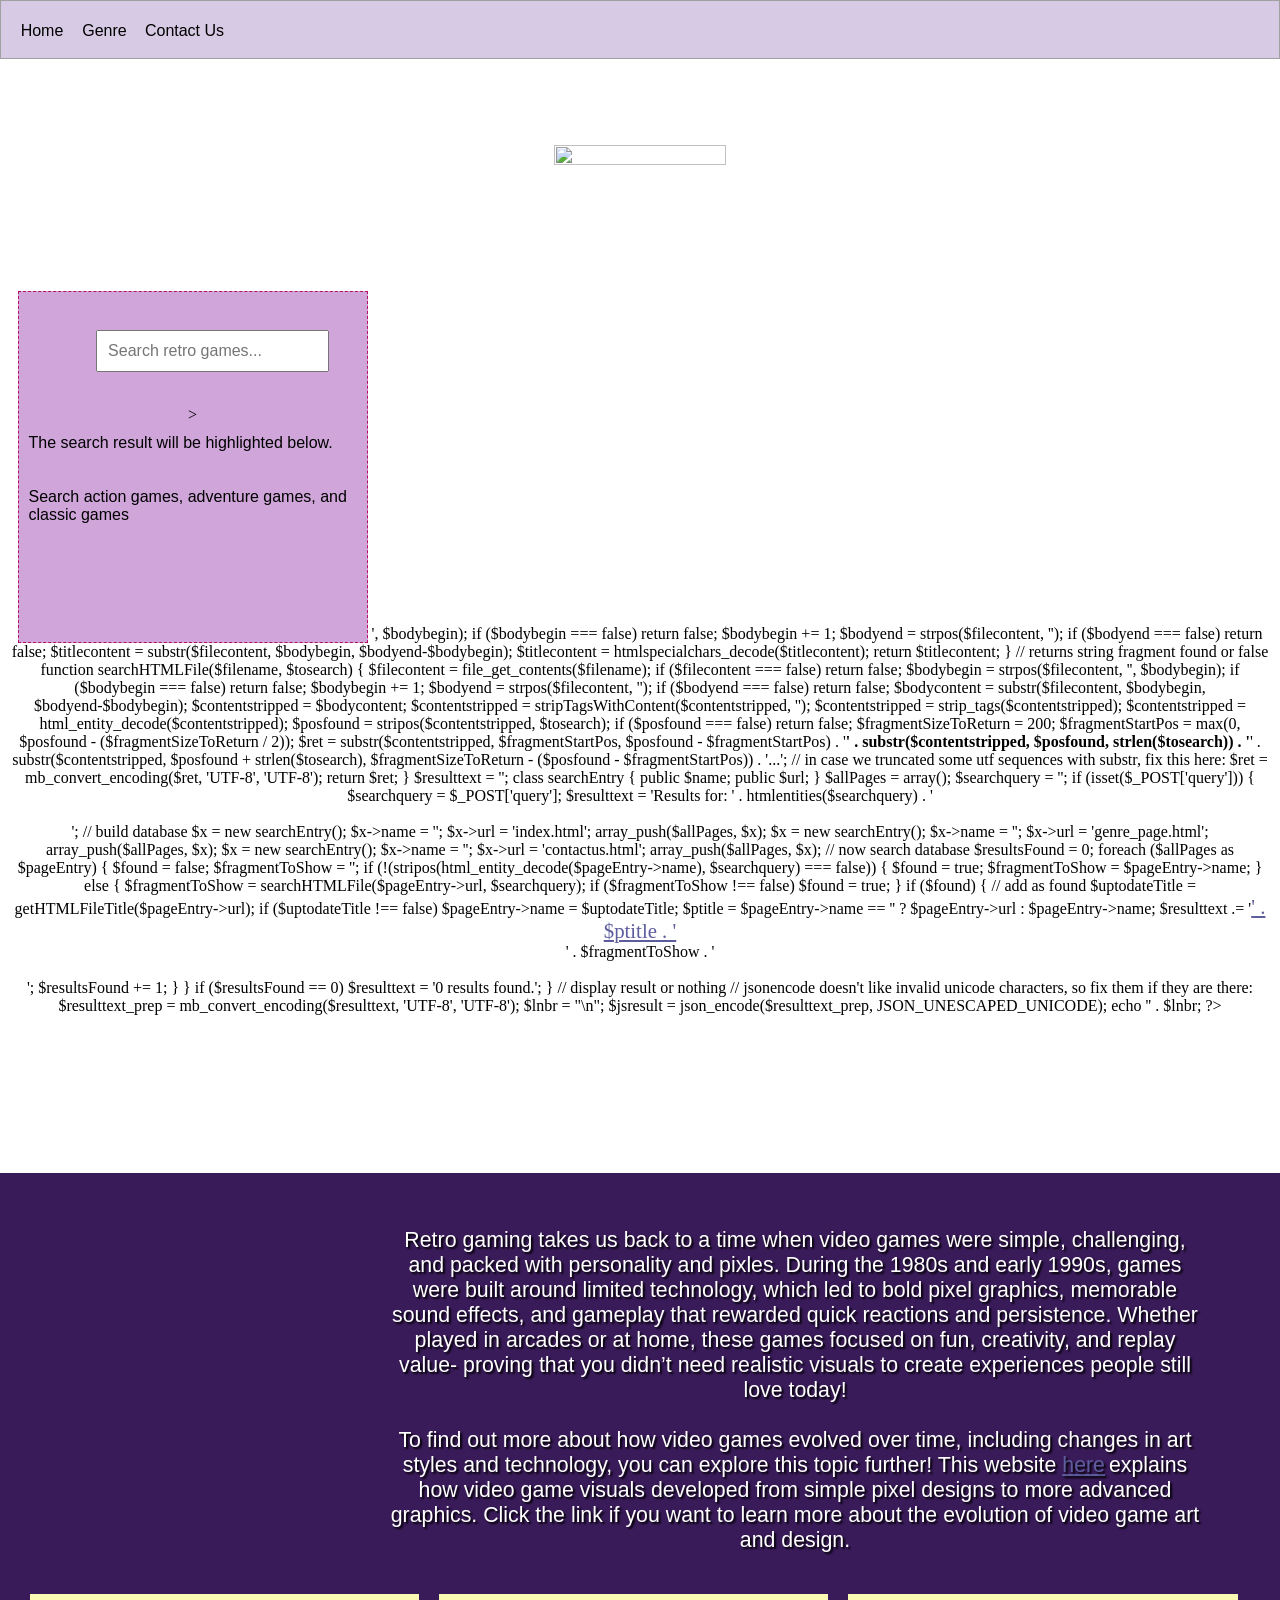
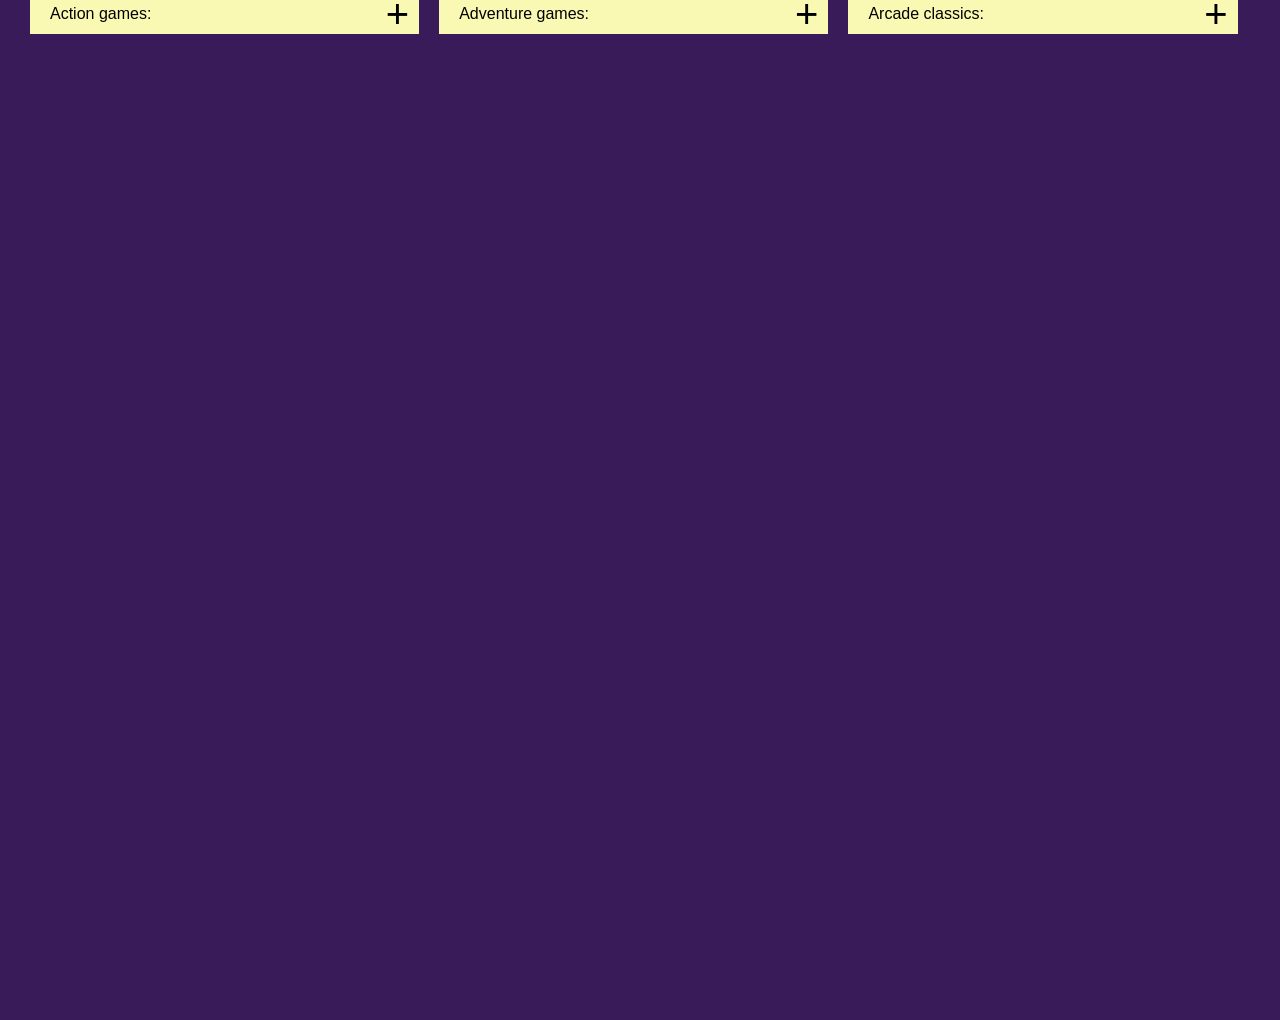
==== genre_page.html @ 835f7e24 "Add files via upload" ====
<!DOCTYPE html>
<html> 
<head>
	<meta charset="utf-8">
	<meta name="viewport" content="width=device-width, initial-scale=1">
	<meta name="generator" content="RocketCake">
	<title></title>
	<link rel="stylesheet" type="text/css" href="genre_page_html.css?h=13bfc9e7">
</head>
<body>
<div class="textstyle1">
<div id="menu_b749fb5"><div  class="menuholder1"><a href="javascript:void(0);" tabindex="-1" aria-label="&#8801;" >
	<div id="menuentry_65c7c3f5"  class="menustyle1 menu_b749fb5_mainMenuEntry mobileEntry">
		<div class="menuentry_text1">
  <span class="textstyle2">&#8801;</span>
		</div>
	</div>
</a>
<a href="index.html" style="text-decoration:none" tabindex="-1">
	<div id="menuentry_1fce3f8f"  class="menustyle2 menu_b749fb5_mainMenuEntry normalEntry">
		<div class="menuentry_text2">
  <span class="textstyle3">Home</span>
		</div>
	</div>
</a>
<a href="javascript:void(0);" tabindex="-1" aria-label="Genre" >
	<div id="menuentry_883c02f"  class="menustyle3 menu_b749fb5_mainMenuEntry normalEntry">
		<div class="menuentry_text2">
  <span class="textstyle3">Genre</span>
		</div>
	</div>
</a>
<a href="contactus.html" style="text-decoration:none" tabindex="-1">
	<div id="menuentry_24f5362d"  class="menustyle4 menu_b749fb5_mainMenuEntry normalEntry">
		<div class="menuentry_text2">
  <span class="textstyle3">Contact Us</span>
		</div>
	</div>
</a>

	<script type="text/javascript" src="images/wsp_menu.js"></script>
	<script type="text/javascript">
		var js_menu_b749fb5= new wsp_menu('menu_b749fb5', 'menu_b749fb5', 10, null, true, {generateAriaLabels: true, setUsefulTabIndices: true, mobileMenuIsFullscreen: true, mobileMenuCloseButtonColor: '#0A0A0A', menuPaddingUsed: 10, mobileMenuAnimations: ['fadeMenus'], closeWhenMouseOut: false} );

		js_menu_b749fb5.createMenuForItem('menuentry_65c7c3f5', ["  <span class=\"textstyle3\">Home</span> ", 'index.html', '',
		                                   "  <span class=\"textstyle3\">Genre</span> ", 'javascript:void(0);', '',
		                                   "  <span class=\"textstyle3\">Contact Us</span> ", 'contactus.html', '']
		                                   , true);
		js_menu_b749fb5.createMenuForItem('menuentry_1fce3f8f', []);
		js_menu_b749fb5.createMenuForItem('menuentry_883c02f', []);
		js_menu_b749fb5.createMenuForItem('menuentry_24f5362d', []);

	</script>
</div></div>  </div>
<div class="textstyle4">
<div id="container_10b96d19"><div id="container_10b96d19_padding" ><div class="textstyle5"><span class="textstyle6"> <br/></span><img src="images/4ba44b365b1274cc4e781f37f3ea349a.png" width="518" height="80" id="img_7330b34f" alt="" title="" /><span class="textstyle7"><br/></span><span class="textstyle7"><br/></span><div id="elem_1fd37729"  style="box-sizing: border-box; vertical-align: bottom; position:relative; display: inline-block; width:24%; height:10px; min-width:350px; background-color:#D0A6DA; border: 1px dashed #B60E63; " ><form action="Genre_page.html" enctype="application/x-www-form-urlencoded" method="POST">  <div id="text_250929e8">
    <div class="textstyle5">
<span class="textstyle8"><br/></span><div id="searchResults"<div style="text-align:center; margin:20px;">

<input 
type="text"
id="searchInput"
placeholder="Search retro games..."
style="width:60%; padding:10px; font-size:16px;"
onkeyup="highlightSearch()">

</div>

<style>

.highlight{
background:#fff3a6;
color:black;
padding:2px;
border-radius:3px;
}

</style>

<script>

function removeHighlights(){
document.querySelectorAll(".highlight").forEach(function(el){
el.outerHTML = el.innerText;
});
}

function highlightSearch(){

let search = document.getElementById("searchInput").value.toLowerCase();

removeHighlights();

if(search.length < 2) return;

/* keyword groups */
let keywords = {

action:[
"action","combat","fight","fighting","platform","platformer",
"mario","mega man","contra","castlevania","ninja","run and gun"
],

adventure:[
"adventure","exploration","story","puzzle","quest",
"zelda","monkey island","myst","maniac mansion","kings quest"
],

arcade:[
"arcade","coin op","high score","arcade cabinet",
"pacman","space invaders","donkey kong","galaga","asteroids"
],

retro:[
"retro","classic","old school","8bit","16bit",
"pixel","pixel graphics","1980s","1990s","vintage"
]

};

/* collect words to highlight */
let words = [search];

Object.values(keywords).forEach(group=>{
if(group.includes(search)){
words = group;
}
});

let elements = document.querySelectorAll("p, h1, h2, h3, h4, li, span");

elements.forEach(function(el){

words.forEach(function(word){

let regex = new RegExp("\\b("+word+")\\b","gi");

el.innerHTML = el.innerHTML.replace(regex,
'<span class="highlight">$1</span>');

});

});

/* scroll to first highlight */
let firstResult = document.querySelector(".highlight");

if(firstResult){
firstResult.scrollIntoView({
behavior:"smooth",
block:"center"
});
}

}

</script>><div id="searchResults_padding" ><div class="textstyle4">      <span class="textstyle8">The search result will be highlighted below.<br/><br/><br/>Search action games, adventure games, and classic games</span>
</div>
</div></div><span class="textstyle8"><br/><br/><br/><br/><br/><br/></span>      </div>
    </div>
</form>
<?PHP
error_reporting(E_ALL ^ E_WARNING ^ E_ERROR); // hide errors and warnings
function stripTagsWithContent($str, $tagbegin, $tagend)
{    while (($pos = stripos ($str, $tagbegin)) !== false) 
	{
            $part = substr ($str, $pos + strlen($tagbegin));
            $str = substr ($str, 0, $pos);
            if (($pos2 = stripos ($part, $tagend)) !== false) 
                $str .= substr ($part, $pos2 + strlen($tagend));
        }

        return $str;
}
// returns string found or false					
function getHTMLFileTitle($filename)				
{													
	$filecontent = file_get_contents($filename);	
    if ($filecontent === false)					
        return false;								
    												
    $bodybegin = strpos($filecontent, '<title');	
    if ($bodybegin === false)						
        return false;								
    												
    $bodybegin = strpos($filecontent, '>', $bodybegin);
    if ($bodybegin === false)						
        return false;								
    $bodybegin += 1;    							
    $bodyend = strpos($filecontent, '</title>');	
    if ($bodyend === false)						
        return false;								
													
	$titlecontent = substr($filecontent, $bodybegin, $bodyend-$bodybegin); 
	$titlecontent = htmlspecialchars_decode($titlecontent);			
	return $titlecontent;		
}			
// returns string fragment found or false
function searchHTMLFile($filename, $tosearch)
{
    $filecontent = file_get_contents($filename);
    if ($filecontent === false)
        return false;
    
    $bodybegin = strpos($filecontent, '<body');
    if ($bodybegin === false)
        return false;
    
    $bodybegin = strpos($filecontent, '>', $bodybegin);
    if ($bodybegin === false)
        return false;
    $bodybegin += 1;    
    $bodyend = strpos($filecontent, '</body>');
    if ($bodyend === false)
        return false;
    
    $bodycontent = substr($filecontent, $bodybegin, $bodyend-$bodybegin);
        
    $contentstripped = $bodycontent;
    $contentstripped = stripTagsWithContent($contentstripped, '<script', '</script>');
    $contentstripped = strip_tags($contentstripped);
    $contentstripped = html_entity_decode($contentstripped);
                
    $posfound = stripos($contentstripped, $tosearch);
    if ($posfound === false)
        return false;
    
    $fragmentSizeToReturn = 200;
    $fragmentStartPos = max(0, $posfound - ($fragmentSizeToReturn / 2));
        
    $ret = substr($contentstripped, $fragmentStartPos, $posfound - $fragmentStartPos) .
            '<b>' 
            . substr($contentstripped, $posfound, strlen($tosearch)) 
            . '</b>' 
            . substr($contentstripped, $posfound + strlen($tosearch), $fragmentSizeToReturn - ($posfound - $fragmentStartPos))
            . '...';
        
    // in case we truncated some utf sequences with substr, fix this here:		 
    $ret = mb_convert_encoding($ret, 'UTF-8', 'UTF-8');						 
        
    return $ret;															 
}

$resulttext = '';

class searchEntry
{
    public $name;
    public $url;
}

$allPages = array();
$searchquery = '';

if (isset($_POST['query']))
{
    $searchquery = $_POST['query'];
    $resulttext = 'Results for:  ' . htmlentities($searchquery) . '<br/><br/>';
    
    // build database

   $x = new searchEntry();
   $x->name = '';
   $x->url = 'index.html';
   array_push($allPages, $x);

   $x = new searchEntry();
   $x->name = '';
   $x->url = 'genre_page.html';
   array_push($allPages, $x);

   $x = new searchEntry();
   $x->name = '';
   $x->url = 'contactus.html';
   array_push($allPages, $x);

// now search database
   
   $resultsFound = 0;
   
   foreach ($allPages as $pageEntry) 
   {      
      $found = false;
      $fragmentToShow = '';
      
      if (!(stripos(html_entity_decode($pageEntry->name), $searchquery) === false))
      {
         $found = true;
         $fragmentToShow = $pageEntry->name;
      }
      else            
      {
         $fragmentToShow = searchHTMLFile($pageEntry->url, $searchquery);
         if ($fragmentToShow !== false)
            $found = true;         
      }
      
      if ($found)
      {
         // add as found
         $uptodateTitle = getHTMLFileTitle($pageEntry->url);
         if ($uptodateTitle !== false)
             $pageEntry->name = $uptodateTitle;
             
         $ptitle = $pageEntry->name == '' ? $pageEntry->url : $pageEntry->name;
         $resulttext .= '<a style="font-size: 130%;" href="' . $pageEntry->url . '">' . $ptitle . '</a><br/>' . $fragmentToShow . '<br/><br/>';
         $resultsFound += 1;
      }
   }
   
   if ($resultsFound == 0)
      $resulttext = '0 results found.';
}

// display result or nothing

// jsonencode doesn't like invalid unicode characters, so fix them if they are there:	
$resulttext_prep = mb_convert_encoding($resulttext, 'UTF-8', 'UTF-8');	

$lnbr = "\n";
$jsresult = json_encode($resulttext_prep, JSON_UNESCAPED_UNICODE);

echo '<script type="text/javascript">' . $lnbr;
echo 'var rootform = document.getElementById("elem_1fd37729");' .$lnbr;
echo 'var resultelem = rootform.querySelectorAll(\'[id^="container_"]\');';
echo ' ' . $lnbr;
echo 'var textelem = resultelem[1];' . $lnbr;
echo '// search inner element to replace to keep font as specified by user' . $lnbr;
echo 'var testelem = textelem;' . $lnbr;
echo 'while(testelem)' . $lnbr;
echo '{' . $lnbr;
echo '	if (testelem && testelem.nodeType == 1) ' . $lnbr;
echo '	{' . $lnbr;
echo '		textelem = testelem;' . $lnbr;
echo '		testelem = testelem.firstChild;' . $lnbr;
echo '	}' . $lnbr;
echo '	else		' . $lnbr;
echo '		testelem = testelem.nextSibling;' . $lnbr;
echo '}' . $lnbr;
echo 'if (!(\'innerHTML\' in textelem)) textelem = resultelem[1]; // in case found something invalid' . $lnbr;
echo 'textelem.innerHTML = ' . $jsresult . ';' . $lnbr;
echo 'var queryform = document.getElementsByName(\'query\');' . $lnbr;
echo 'queryform[0].value = ' . json_encode($searchquery) . ';' . $lnbr;
echo '</script>' . $lnbr;   
    ?>
</div><span class="textstyle7"><br/><br/></span></div>
<div style="clear:both"></div></div></div><div id="container_42e1be39"><div id="container_42e1be39_padding" ><div class="textstyle4"><div id="container_8b63d45"><div id="container_8b63d45_padding" ><div class="textstyle4"><div id="container_478d810d"><div id="container_478d810d_padding" ><div class="textstyle4"><span class="textstyle8"><br/></span><div id="slide_73cb5bf">
	<script type="text/javascript" src="images/wsp_slideshow.js"></script>
	<script type="text/javascript">
		var js_slide_73cb5bf= new wsp_slideshow('slide_73cb5bf',['images/doom_image.jpg', 'images/pac_man_image.jpg', 'images/super_mario_2.jpg', 'images/legend_of_zelda.jpg', 'images/donkey_kong.jpg', 'images/street_fighter_image.jpg', 'images/sonic_game_image.jpg', 'images/prince_of_persia.jpg'], 'fade', 2500, 250, 'width',
				['', '', '', '', '', '', '', ''], 'center',
		{buttonSize: 35, buttonFontSize: 14, buttonBackgroundColor: "rgba(58, 58, 58, 0.509804)" , buttonHoverBackgroundColor: "rgba(0, 0, 0, 0.627451)" , buttonColor: "#FFFFFF" , buttonHoverColor: "#FFFFFF" , buttonMargin: 10, buttonBorderRadius: 50, buttonCharacterLeft: "&#8592;" , buttonCharacterRight: "&#8594;" , buttonFontFamily: "Arial, Helvetica, sans-serif" } ,
		{enablePageIndicator: true, pageIndicatorPadding: 10, pageIndicatorButtonWidth: 10, pageIndicatorButtonHeight: 10, pageIndicatorButtonPadding: 5, pageIndicatorButtonColor: "#4D4D4D" , pageIndicatorButtonActiveColor: "#FFFFFF" , pageIndicatorButtonBorderRadius: 5, pageIndicatorButtonBorderWidth: 0, pageIndicatorButtonBorderColor: "#2F2F2F" , pageIndicatorBackColor: "rgba(58, 58, 58, 0.392157)" , pageIndicatorBackBorderRadius: 30, pageIndicatorBackMargin: 7, altTexts: 
				['Doom', 'Pac-Man', 'Super Mario', 'The Legend of Zelda', 'Donkey Kong', 'Street Fighter', 'Sonic the Hedgehog', '']} );
	</script>
</div></div>
<div style="clear:both"></div></div></div><div id="container_13c9e25a"><div id="container_13c9e25a_padding" ><div class="textstyle4"></div>
<div class="textstyle5">  <span class="textstyle9"><br/>Retro gaming takes us back to a time when video games were simple, challenging, and packed with personality and pixles. During the 1980s and early 1990s, games were built around limited technology, which led to bold pixel graphics, memorable sound effects, and gameplay that rewarded quick reactions and persistence. Whether played in arcades or at home, these games focused on fun, creativity, and replay value- proving that you didn&#8217;t need realistic visuals to create experiences people still love today!<br/><br/>To find out more about how video games evolved over time, including changes in art styles and technology, you can explore this topic further! This website </span>
  <span class="textstyle10"><a href="https://www.rmcad.edu/blog/the-evolution-of-video-game-art/#" target="_blank">here</a></span>
  <span class="textstyle9"> explains how video game visuals developed from simple pixel designs to more advanced graphics. Click the link if you want to learn more about the evolution of video game art and design.</span>
</div>
</div></div></div>
<div style="clear:both"></div></div></div><div id="container_367bebf6"><div id="container_367bebf6_padding" ><div class="textstyle4"><div id="container_6a0088e0"><div id="container_6a0088e0_padding" ><div class="textstyle4"><div class="wsp_accordion" id="elem_2a64b3ae"  style="vertical-align: top; position:relative; display: inline-block; margin:1px 0px 1px 0px;width:100%; height:973px; background-color:#D7CAE4; background-color:#D7CAE4;  height: auto;" >
<button class="wsp_accordionButton" id="elem_2a64b3ae_button" >
Action games:
<span class="wsp_accordionButtonIndicator" style="position: absolute; right: 10px; top: 50%; transform: translateY(-50%); font-size:30pt" ></span>
</button><div class="wsp_accordionContent" id="elem_2a64b3ae_content" >
<div class="wsp_accordionContentPadding" id="elem_2a64b3ae_contentPadding" >
<div id="text_f13da55"><div id="text_f13da55_padding" ><div class="textstyle5"><div id="gallery_77910cbb">
	<script type="text/javascript" src="images/wsp_gallery.js"></script>
<div class="galleryimgcontainer" ><a href="javascript:wsp_gallery.openlayer('images/action_game.jpg',413,550,true, 'gallery_77910cbb');"><img src="images/rwb_1.jpg" id="gallery_77910cbb_img1" width="413" height="550" /> </a></div></div><span class="textstyle8"> <br/><br/><br/></span></div>
<div class="textstyle4"><span class="textstyle11">Early action games were defined by simple pixel graphics created within tight technical limits. Characters and environments were designed with clear shapes and bold colours, making fast movement and combat easy to follow. Rather than aiming for realism, the visuals focused on responsiveness and impact, with smooth-feeling animations and small effects that emphasised hits, explosions, and damage. <br/><br/>These straightforward 2D worlds supported quick reactions and intense gameplay, shaping the classic look and feel of early action games.<br/><br/></span><span class="textstyle12">Super Mario Bros</span><span class="textstyle13">.</span><span class="textstyle14"> was known for its bright colours, simple block environments, and clear character design that made fast platforming easy to follow.</span><span class="textstyle11"><br/></span><span class="textstyle12">Contra </span><span class="textstyle11">was known for its detailed sprite animations and large explosion effects that made shooting action feel intense and dramatic.<br/></span><span class="textstyle12">Mega Man 2</span><span class="textstyle11"> </span><span class="textstyle14">was known for its colourful enemy designs and smooth character animations that made weapons and attacks visually clear.</span><span class="textstyle11"><br/></span><span class="textstyle12">Castlevania</span><span class="textstyle14"> was known for its darker colour palette and gothic environments, giving the game a unique atmosphere while keeping gameplay readable.</span><span class="textstyle11"><br/></span><span class="textstyle12">Ninja Gaiden</span><span class="textstyle14"> was known for its fast character movement and fluid animations that made combat feel smooth and responsive</span><span class="textstyle8"><br/></span><span class="textstyle8"><a href="https://retrolorean.com/en/genre/action" target="_blank"><br/>Find out more about Action games!</a></span><span class="textstyle8"><br/><br/><br/><br/><br/></span></div>
<div style="clear:both"></div></div></div></div></div></div><script>
var elem_2a64b3ae_button_open = function()
{
   this.classList.toggle("active");
	
   var contentElm = this.nextElementSibling;
	
  if (contentElm.style.maxHeight) 
  {
      contentElm.style.maxHeight = null;
  }  
  else 
  {
     contentElm.style.maxHeight = contentElm.scrollHeight + "px";
	 	
  }
}
var elm = document.getElementById("elem_2a64b3ae_button");
elm.addEventListener("click", elem_2a64b3ae_button_open);</script>
</div>
<div style="clear:both"></div></div></div><div id="container_e35a6f1"><div id="container_e35a6f1_padding" ><div class="textstyle4"><div class="wsp_accordion" id="elem_2f04d44a"  style="vertical-align: top; position:relative; display: inline-block; margin:1px 0px 1px 0px;width:100%; height:971px; background-color:#D7CAE4; background-color:#D7CAE4;  height: auto;" >
<button class="wsp_accordionButton" id="elem_2f04d44a_button" >
Adventure games:
<span class="wsp_accordionButtonIndicator" style="position: absolute; right: 10px; top: 50%; transform: translateY(-50%); font-size:30pt" ></span>
</button><div class="wsp_accordionContent" id="elem_2f04d44a_content" >
<div class="wsp_accordionContentPadding" id="elem_2f04d44a_contentPadding" >
<div id="text_4bd8ccd3"><div id="text_4bd8ccd3_padding" ><div class="textstyle5"><div id="gallery_76dfdc81">
	<script type="text/javascript" src="images/wsp_gallery.js"></script>
<div class="galleryimgcontainer" ><a href="javascript:wsp_gallery.openlayer('images/action_game_image.jpg',736,736,true, 'gallery_76dfdc81');"><img src="images/rwb_2.jpg" id="gallery_76dfdc81_img1" width="736" height="736" /> </a></div></div></div>
<div class="textstyle4"><span class="textstyle8"><br/><br/></span><span class="textstyle11">Early adventure games focused more on exploration and storytelling than fast action, which shaped how their visuals were designed. Graphics were often simple but expressive, using pixel art to suggest locations, characters, and objects rather than show them in detail. Environments were carefully laid out to encourage discovery, with visual cues guiding players through puzzles and narratives. <br/><br/>The slower pace allowed players to take in the artwork, making atmosphere and world-building more important than movement or effects.<br/></span><span class="textstyle12"><br/>The Legend of Zelda</span><span class="textstyle14"> was known for its large overworld map and distinct environmental landmarks that encouraged exploration and discovery.</span><span class="textstyle11"><br/></span><span class="textstyle12">Maniac Mansion</span><span class="textstyle14"> was known for its detailed rooms and interactive objects that helped players solve puzzles through exploration.</span><span class="textstyle11"><br/></span><span class="textstyle12">King's Quest </span><span class="textstyle14">was known for its colourful environments and early use of animated scenes that made the world feel more alive.</span><span class="textstyle11"><br/></span><span class="textstyle12">Monkey Island 2:</span><span class="textstyle11"> </span><span class="textstyle14">LeChuck's Revenge was known for its expressive pixel art backgrounds and character animations that supported humour and storytelling.</span><span class="textstyle11"><br/></span><span class="textstyle12">Myst</span><span class="textstyle14"> was known for its detailed pre-rendered environments that created a strong sense of atmosphere and mystery.</span><span class="textstyle15"><br/></span><span class="textstyle8"><br/></span><span class="textstyle8"><a href="https://retroquestgames.com/games/&#160;" target="_blank">Find out more about Adventure games!</a></span><span class="textstyle8"><br/><br/></span><span class="textstyle8"><br/><br/></span><span class="textstyle8"><br/></span></div>
<div style="clear:both"></div></div></div></div></div></div><script>
var elem_2f04d44a_button_open = function()
{
   this.classList.toggle("active");
	
   var contentElm = this.nextElementSibling;
	
  if (contentElm.style.maxHeight) 
  {
      contentElm.style.maxHeight = null;
  }  
  else 
  {
     contentElm.style.maxHeight = contentElm.scrollHeight + "px";
	 	
  }
}
var elm = document.getElementById("elem_2f04d44a_button");
elm.addEventListener("click", elem_2f04d44a_button_open);</script>
</div>
<div style="clear:both"></div></div></div><div id="container_6532fa0e"><div id="container_6532fa0e_padding" ><div class="textstyle4"><div class="wsp_accordion" id="elem_4710ac38"  style="vertical-align: top; position:relative; display: inline-block; margin:1px 0px 1px 0px;width:100%; height:970px; background-color:#D7CAE4; background-color:#D7CAE4;  height: auto;" >
<button class="wsp_accordionButton" id="elem_4710ac38_button" >
Arcade classics:
<span class="wsp_accordionButtonIndicator" style="position: absolute; right: 10px; top: 50%; transform: translateY(-50%); font-size:30pt" ></span>
</button><div class="wsp_accordionContent" id="elem_4710ac38_content" >
<div class="wsp_accordionContentPadding" id="elem_4710ac38_contentPadding" >
<div id="text_6848ba0"><div id="text_6848ba0_padding" ><div class="textstyle5"><div id="gallery_28787caa">
	<script type="text/javascript" src="images/wsp_gallery.js"></script>
<div class="galleryimgcontainer" ><a href="javascript:wsp_gallery.openlayer('images/classic_game_image.jpg',736,736,true, 'gallery_28787caa');"><img src="images/rwb_3.jpg" id="gallery_28787caa_img1" width="736" height="736" /> </a></div></div></div>
<div class="textstyle4"><span class="textstyle8"><br/><br/></span><span class="textstyle11">Classic arcade games were built to grab attention instantly, so their visuals were bold, colourful, and easy to read at a glance. Simple pixel graphics, high contrast colours, and repetitive but memorable designs made gameplay clear even during fast, chaotic moments. Characters and enemies were instantly recognisable, while visual effects like flashing sprites and score pop-ups added excitement.<br/><br/> These striking visuals helped arcade games feel intense, addictive, and perfect for short, high-energy play sessions.<br/><br/></span><span class="textstyle12">Pac-Man</span><span class="textstyle11"> </span><span class="textstyle14">was known for its bright maze design and instantly recognisable character shapes, making the gameplay easy to follow.</span><span class="textstyle11"><br/></span><span class="textstyle12">Space Invaders</span><span class="textstyle11"> </span><span class="textstyle14">was known for its simple but iconic alien sprites and repetitive formation patterns that made enemy movement clear and memorable.</span><span class="textstyle11"><br/></span><span class="textstyle12">Donkey Kong</span><span class="textstyle11"> </span><span class="textstyle14">was known for its colourful platform stages and expressive character animations that helped tell a simple story through gameplay.</span><span class="textstyle11"><br/></span><span class="textstyle12">Galaga</span><span class="textstyle11"> </span><span class="textstyle14">was known for its symmetrical enemy formations and bright visual effects that made fast shooting action easy to track.</span><span class="textstyle11"><br/></span><span class="textstyle12">Asteroids</span><span class="textstyle14"> was known for its distinctive vector graphics style, using simple glowing lines instead of pixel sprites to create a unique arcade look.<br/></span><span class="textstyle8"><br/></span><span class="textstyle8"><a href="https://www.retrogames.cz/adventury.php" target="_blank">Find out more about Classic games!</a></span><span class="textstyle8"><br/><br/><br/><br/><br/><br/></span></div>
<div style="clear:both"></div></div></div></div></div></div><script>
var elem_4710ac38_button_open = function()
{
   this.classList.toggle("active");
	
   var contentElm = this.nextElementSibling;
	
  if (contentElm.style.maxHeight) 
  {
      contentElm.style.maxHeight = null;
  }  
  else 
  {
     contentElm.style.maxHeight = contentElm.scrollHeight + "px";
	 	
  }
}
var elm = document.getElementById("elem_4710ac38_button");
elm.addEventListener("click", elem_4710ac38_button_open);</script>
</div>
<div style="clear:both"></div></div></div></div>
<div style="clear:both"></div></div></div></div>
<div style="clear:both"></div></div></div>  </div>
</body>
</html>
---- genre_page_html.css ----
a { color:#5D5D9E; } 
a:visited { color:#5D5D9E; } 
a:active { color:#5C615E; } 
a:hover { color:#B2B3B4; } 
#menu_b749fb5 a { text-decoration: none; }
#menu_b749fb5_pane { background-color: #D0A6DA; border: 1px solid #6B2F7A; padding-top: 10px; padding-bottom: 10px; box-shadow: 2px 2px 6px 0px rgba(8, 8, 8, 0.784314); }
#menu_b749fb5_hr { background-color: #6B2F7A; height: 1px; border: none; }
#menu_b749fb5_entry { padding-left: 10px; padding-right: 10px; padding-top: 3px; padding-bottom: 3px; }
#menu_b749fb5_entry:hover { background-color: #323232; color: #FFFFFF !important; }
#menu_b749fb5_entry:hover span { color:#FFFFFF !important; }
		.menu_b749fb5_mainMenuEntry { text-align: center; }
		.menu_b749fb5_mainMenuEntry:hover {	background-color:#F6E6B4; }
		.menu_b749fb5_mainMenuEntry:hover span {	color:#FFFFFF !important; }
		#menu_b749fb5 .mobileEntry { display: none; } 
		#menu_b749fb5 .normalEntry { display: block; } 
		@media only screen and (max-width:550px) { 
			#menu_b749fb5 .mobileEntry { display: block; } 
			#menu_b749fb5 .normalEntry { display: none; } 
		}
#elem_1fd37729 { height: auto !important; }  
#text_250929e8 { position: relative !important; }  
#elem_2a64b3ae_button {  position: relative;  width:100%;  height:40px; font-size:12pt; font-family:Arial, Helvetica, sans-serif; color:#000000;  cursor: pointer;  background-color: #f9f9b3;  border: none;   padding-left: 20px;  outline: none;  transition: 0.4s;   vertical-align: top;   text-align: left;  } 
#elem_2a64b3ae_button:hover {  background-color: #ededed; } 
#elem_2a64b3ae_button *.wsp_accordionButtonIndicator:after {  content: "+"; } 
#elem_2a64b3ae_button.active *.wsp_accordionButtonIndicator:after {  content: "-"; } 
#elem_2a64b3ae_content {  transition: max-height 0.699999988079071s ease-out;   max-height: 0;   overflow: hidden;   margin: 0;   padding: 0;  } 
#elem_2a64b3ae_contentPadding {  margin: 5px 15px 15px 5px; } 
#gallery_77910cbb div.galleryimgcontainer { box-sizing: border-box; vertical-align: middle; display: inline-block; width: 100%; height: auto; padding: 10px;  } 
#gallery_77910cbb div.galleryimgcontainer img {  width: 100%;  height: auto;  } 
#elem_2f04d44a_button {  position: relative;  width:100%;  height:40px; font-size:12pt; font-family:Arial, Helvetica, sans-serif; color:#000000;  cursor: pointer;  background-color: #f9f9b3;  border: none;   padding-left: 20px;  outline: none;  transition: 0.4s;   vertical-align: top;   text-align: left;  } 
#elem_2f04d44a_button:hover {  background-color: #ededed; } 
#elem_2f04d44a_button *.wsp_accordionButtonIndicator:after {  content: "+"; } 
#elem_2f04d44a_button.active *.wsp_accordionButtonIndicator:after {  content: "-"; } 
#elem_2f04d44a_content {  transition: max-height 0.699999988079071s ease-out;   max-height: 0;   overflow: hidden;   margin: 0;   padding: 0;  } 
#elem_2f04d44a_contentPadding {  margin: 5px 15px 15px 5px; } 
#gallery_76dfdc81 div.galleryimgcontainer { box-sizing: border-box; vertical-align: middle; display: inline-block; width: 100%; height: auto; padding: 10px;  } 
#gallery_76dfdc81 div.galleryimgcontainer img {  width: 100%;  height: auto;  } 
#elem_4710ac38_button {  position: relative;  width:100%;  height:40px; font-size:12pt; font-family:Arial, Helvetica, sans-serif; color:#000000;  cursor: pointer;  background-color: #f9f9b3;  border: none;   padding-left: 20px;  outline: none;  transition: 0.4s;   vertical-align: top;   text-align: left;  } 
#elem_4710ac38_button:hover {  background-color: #ededed; } 
#elem_4710ac38_button *.wsp_accordionButtonIndicator:after {  content: "+"; } 
#elem_4710ac38_button.active *.wsp_accordionButtonIndicator:after {  content: "-"; } 
#elem_4710ac38_content {  transition: max-height 0.699999988079071s ease-out;   max-height: 0;   overflow: hidden;   margin: 0;   padding: 0;  } 
#elem_4710ac38_contentPadding {  margin: 5px 15px 15px 5px; } 
#gallery_28787caa div.galleryimgcontainer { box-sizing: border-box; vertical-align: middle; display: inline-block; width: 100%; height: auto; padding: 10px;  } 
#gallery_28787caa div.galleryimgcontainer img {  width: 100%;  height: auto;  } 
body { background-color:#FFFFFF; padding:0;  margin: 0; }
.textstyle1 { text-align:right; }
#menu_b749fb5 { box-sizing: border-box; vertical-align: bottom; position:relative; display: inline-block; width:100%; height:59px; text-align:left; background-color:#D7CAE4; border: 1px solid #A0A0A0; box-shadow: 5px 5px 4px 0px rgba(0, 0, 0, 0.588235);  }
.menuholder1 { position: relative; overflow: hidden; width: 100%; height: 100%; }
.menustyle1 { position:absolute; width:37px; height:59px; left:10px;  }
.menuentry_text1 { position:absolute; top:0px; bottom:0px; left:0px; right:0px; margin-top:auto; margin-bottom:auto; margin-left:auto; margin-right:auto; height:33px;  }
.textstyle2 { font-size:22pt; font-family:Arial, Helvetica, sans-serif; color:#000000;  white-space: nowrap; }
.menustyle2 { position:absolute; width:62px; height:59px; left:10px;  }
.menuentry_text2 { position:absolute; top:0px; bottom:0px; left:0px; right:0px; margin-top:auto; margin-bottom:auto; margin-left:auto; margin-right:auto; height:18px;  }
.textstyle3 { font-size:12pt; font-family:Arial, Helvetica, sans-serif; color:#000000;  white-space: nowrap; }
.menustyle3 { position:absolute; width:63px; height:59px; left:72px;  }
.menustyle4 { position:absolute; width:97px; height:59px; left:135px;  }
.textstyle4 { text-align:left; }
#container_10b96d19 { vertical-align: top; position:relative; display: inline-block; width:100%; min-height:469px; background-color:#FFFFFF; background-image: url(images/genre_page_banner.png); background-position:top center; background-size:cover;  }
#container_10b96d19_padding { margin: 10px; display: block;  }
.textstyle5 { text-align:center; }
.textstyle6 { font-size:48pt; font-family:Arial, Helvetica, sans-serif; color:#08EAEA;  }
#img_7330b34f { vertical-align: bottom; position:relative; display: inline-block; width:37%; background:none; height:auto;  }
.textstyle7 { font-size:48pt; font-family:Arial, Helvetica, sans-serif; color:#08EAEA; text-shadow: 2px 2px 2px #000000;  }
#text_250929e8 { position:absolute; left:0%; top:0%; width:100%; height:100%; background:none;  }
.textstyle8 { font-size:12pt; font-family:Arial, Helvetica, sans-serif; color:#000000;  }
#searchResults { vertical-align: top; position:relative; display: inline-block; width:100%; min-height:56px; background:none;  }
#searchResults_padding { margin: 10px; display: block;  }
#container_42e1be39 { vertical-align: top; position:relative; display: inline-block; width:100%; min-height:953px; background-color:#3A1B5A;  }
#container_42e1be39_padding { margin: 10px; display: block;  }
#container_8b63d45 { vertical-align: top; position:relative; display: inline-block; width:100%; min-height:192px; background:none;  }
#container_8b63d45_padding { margin: 10px; display: block;  }
#container_478d810d { vertical-align: top; position:relative; display: inline-block; width:29%; min-height:265px; background:none;  }
#container_478d810d_padding { margin: 10px; display: block;  }
#slide_73cb5bf { overflow:hidden; vertical-align: bottom; position:relative; display: inline-block; width:100%; aspect-ratio: 1.536680; background:none; game-img }
#container_13c9e25a { vertical-align: top; position:relative; display: inline-block; width:67%; min-height:265px; background-color:#3A1B5A;  }
#container_13c9e25a_padding { margin: 10px; display: block;  }
.textstyle9 { font-size:16pt; font-family:'Century Gothic', CenturyGothic, AppleGothic, sans-serif; color:#FFFFFF; text-shadow: 2px 2px 2px #000000;  }
.textstyle10 { font-size:16pt; font-family:'Century Gothic', CenturyGothic, AppleGothic, sans-serif; color:#F0D13B; text-shadow: 2px 2px 2px #000000;  }
#container_367bebf6 { vertical-align: top; position:relative; display: inline-block; width:100%; min-height:1037px; background:none;  }
#container_367bebf6_padding { margin: 10px; display: block;  }
#container_6a0088e0 { vertical-align: top; position:relative; display: inline-block; width:33%; min-height:524px; background:none;  }
#container_6a0088e0_padding { margin: 10px; display: block;  }
#text_f13da55 { vertical-align: bottom; position:relative; display: inline-block; width:100%; background:none;  }
#text_f13da55_padding { margin: 15px 5px 5px 15px;display: block;  }
#gallery_77910cbb { overflow:hidden; vertical-align: bottom; position:relative; display: inline-block; width:40%; min-height:247px;  }
.textstyle11 { font-size:12pt; font-family:'Century Gothic', CenturyGothic, AppleGothic, sans-serif; color:#000000;  }
.textstyle12 { font-size:12pt; font-family:'Comic Sans MS', 'Chalkboard SE', 'Comic Neue', sans-serif; color:#000000;  }
.textstyle13 { font-size:11pt; font-family:'Comic Sans MS', 'Chalkboard SE', 'Comic Neue', sans-serif; color:#000000;  }
.textstyle14 { font-size:11pt; font-family:'Century Gothic', CenturyGothic, AppleGothic, sans-serif; color:#000000;  }
#container_e35a6f1 { vertical-align: top; position:relative; display: inline-block; width:33%; min-height:993px; background:none;  }
#container_e35a6f1_padding { margin: 10px; display: block;  }
#text_4bd8ccd3 { vertical-align: bottom; position:relative; display: inline-block; width:100%; background:none;  }
#text_4bd8ccd3_padding { margin: 15px 5px 5px 15px;display: block;  }
#gallery_76dfdc81 { overflow:hidden; vertical-align: bottom; position:relative; display: inline-block; width:48%; min-height:257px;  }
.textstyle15 { font-size:11pt; font-family:Arial, Helvetica, sans-serif; color:#000000;  }
#container_6532fa0e { vertical-align: top; position:relative; display: inline-block; width:33%; min-height:992px; background:none;  }
#container_6532fa0e_padding { margin: 10px; display: block;  }
#text_6848ba0 { vertical-align: bottom; position:relative; display: inline-block; width:100%; background:none;  }
#text_6848ba0_padding { margin: 15px 5px 5px 15px;display: block;  }
#gallery_28787caa { overflow:hidden; vertical-align: bottom; position:relative; display: inline-block; width:49%; min-height:230px;  }
@media only screen and (max-width: 600px)
{
		#container_6a0088e0 { width:100%;  }
		#container_e35a6f1 { width:100%;  }
		#container_6532fa0e { width:100%;  }
}
@media only screen and (max-width: 400px)
{
		#container_478d810d { width:100%;  }
		#container_13c9e25a { width:100%;  }
}
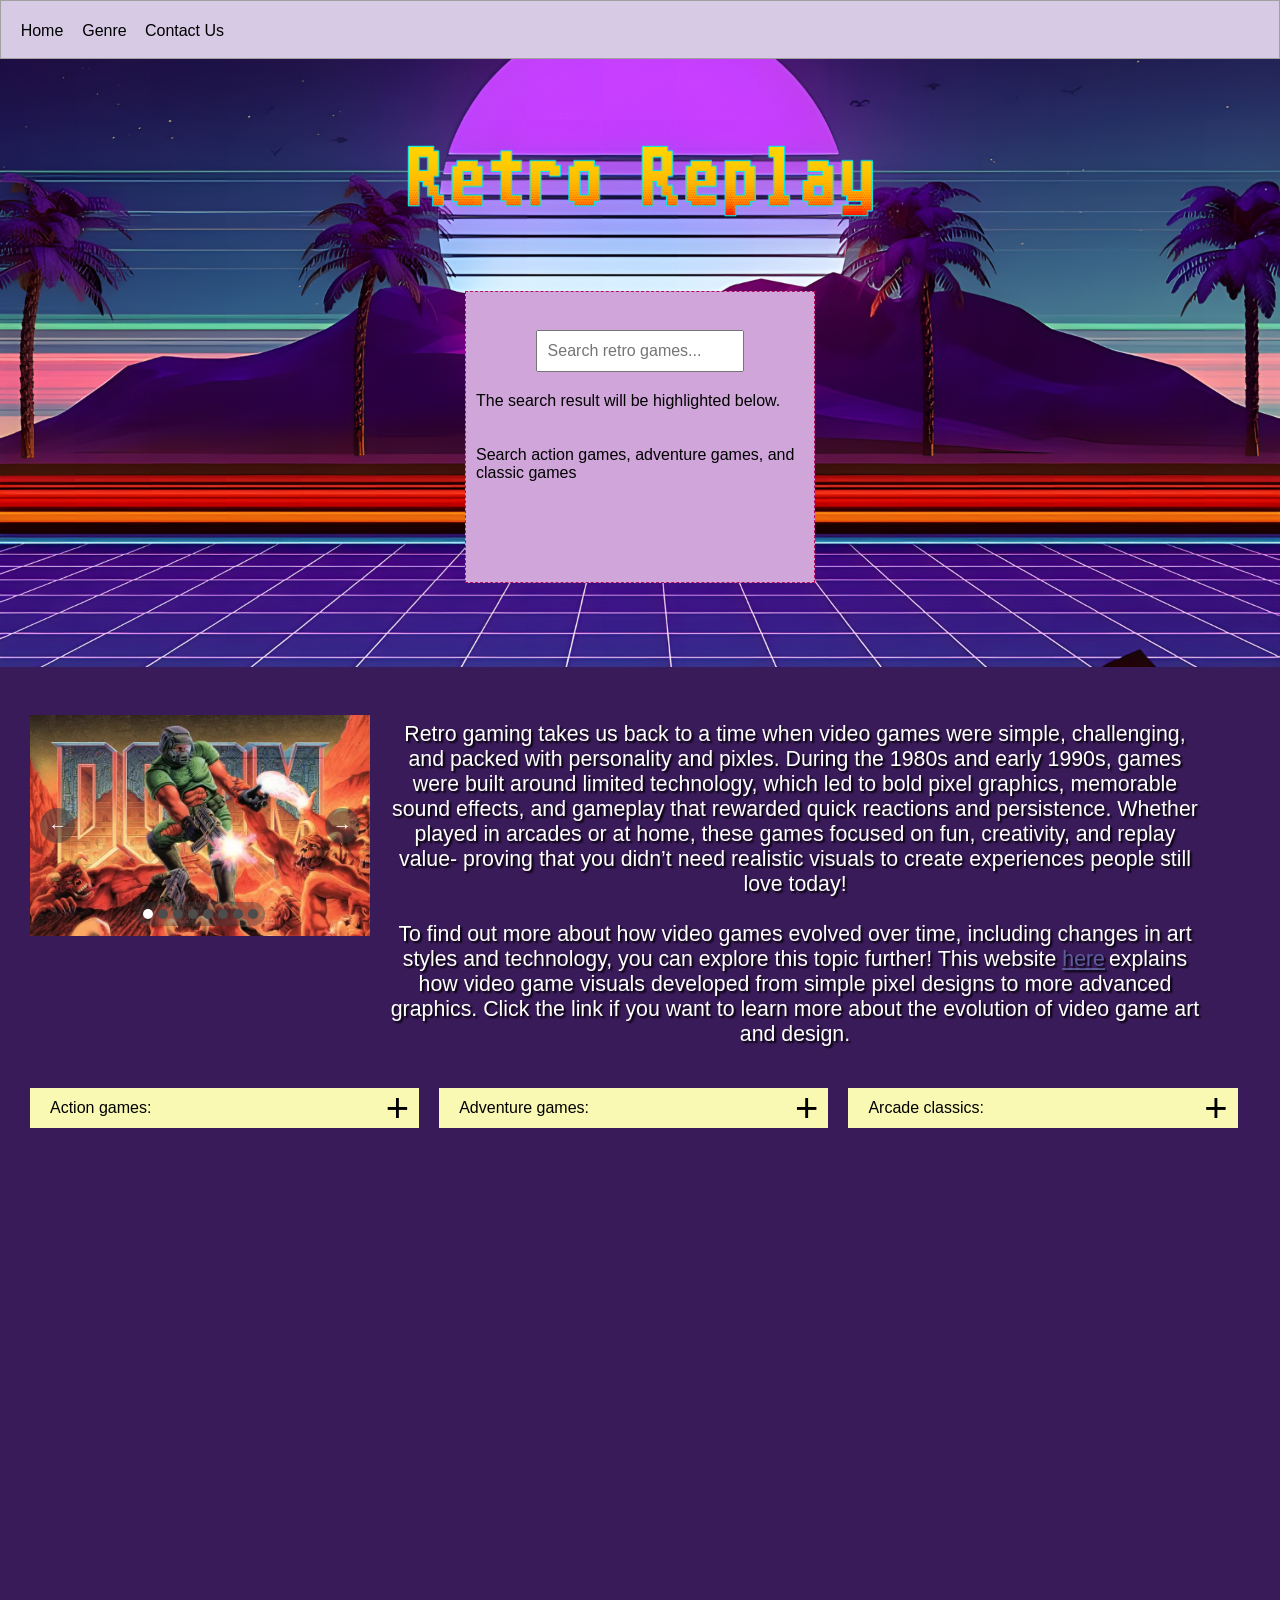
==== commit cb777dac: "Fix site assets and genre page markup for deployment" ====
--- a/genre_page.html
+++ b/genre_page.html
@@ -4,7 +4,7 @@
 	<meta charset="utf-8">
 	<meta name="viewport" content="width=device-width, initial-scale=1">
 	<meta name="generator" content="RocketCake">
-	<title></title>
+	<title>Genre Page</title>
 	<link rel="stylesheet" type="text/css" href="genre_page_html.css?h=13bfc9e7">
 </head>
 <body>
@@ -53,11 +53,14 @@
 	</script>
 </div></div>  </div>
 <div class="textstyle4">
-<div id="container_10b96d19"><div id="container_10b96d19_padding" ><div class="textstyle5"><span class="textstyle6"> <br/></span><img src="images/4ba44b365b1274cc4e781f37f3ea349a.png" width="518" height="80" id="img_7330b34f" alt="" title="" /><span class="textstyle7"><br/></span><span class="textstyle7"><br/></span><div id="elem_1fd37729"  style="box-sizing: border-box; vertical-align: bottom; position:relative; display: inline-block; width:24%; height:10px; min-width:350px; background-color:#D0A6DA; border: 1px dashed #B60E63; " ><form action="Genre_page.html" enctype="application/x-www-form-urlencoded" method="POST">  <div id="text_250929e8">
+<div id="container_10b96d19"><div id="container_10b96d19_padding" ><div class="textstyle5"><span class="textstyle6"> <br/></span><img src="images/4ba44b365b1274cc4e781f37f3ea349a.png" width="518" height="80" id="img_7330b34f" alt="" title="" /><span class="textstyle7"><br/></span><span class="textstyle7"><br/></span><div id="elem_1fd37729"  style="box-sizing: border-box; vertical-align: bottom; position:relative; display: inline-block; width:24%; height:10px; min-width:350px; background-color:#D0A6DA; border: 1px dashed #B60E63; " ><form action="genre_page.html" enctype="application/x-www-form-urlencoded" method="POST">  <div id="text_250929e8">
     <div class="textstyle5">
-<span class="textstyle8"><br/></span><div id="searchResults"<div style="text-align:center; margin:20px;">
+<span class="textstyle8"><br/></span>
+<div id="searchResults">
+  <div style="text-align:center; margin:20px;">
 
 <input 
+name="query"
 type="text"
 id="searchInput"
 placeholder="Search retro games..."
@@ -154,195 +157,13 @@
 
 }
 
-</script>><div id="searchResults_padding" ><div class="textstyle4">      <span class="textstyle8">The search result will be highlighted below.<br/><br/><br/>Search action games, adventure games, and classic games</span>
-</div>
-</div></div><span class="textstyle8"><br/><br/><br/><br/><br/><br/></span>      </div>
+</script>
+  <div id="searchResults_padding" ><div class="textstyle4">      <span class="textstyle8">The search result will be highlighted below.<br/><br/><br/>Search action games, adventure games, and classic games</span>
+</div>
+</div>
+</div><span class="textstyle8"><br/><br/><br/><br/><br/><br/></span>      </div>
     </div>
 </form>
-<?PHP
-error_reporting(E_ALL ^ E_WARNING ^ E_ERROR); // hide errors and warnings
-function stripTagsWithContent($str, $tagbegin, $tagend)
-{    while (($pos = stripos ($str, $tagbegin)) !== false) 
-	{
-            $part = substr ($str, $pos + strlen($tagbegin));
-            $str = substr ($str, 0, $pos);
-            if (($pos2 = stripos ($part, $tagend)) !== false) 
-                $str .= substr ($part, $pos2 + strlen($tagend));
-        }
-
-        return $str;
-}
-// returns string found or false					
-function getHTMLFileTitle($filename)				
-{													
-	$filecontent = file_get_contents($filename);	
-    if ($filecontent === false)					
-        return false;								
-    												
-    $bodybegin = strpos($filecontent, '<title');	
-    if ($bodybegin === false)						
-        return false;								
-    												
-    $bodybegin = strpos($filecontent, '>', $bodybegin);
-    if ($bodybegin === false)						
-        return false;								
-    $bodybegin += 1;    							
-    $bodyend = strpos($filecontent, '</title>');	
-    if ($bodyend === false)						
-        return false;								
-													
-	$titlecontent = substr($filecontent, $bodybegin, $bodyend-$bodybegin); 
-	$titlecontent = htmlspecialchars_decode($titlecontent);			
-	return $titlecontent;		
-}			
-// returns string fragment found or false
-function searchHTMLFile($filename, $tosearch)
-{
-    $filecontent = file_get_contents($filename);
-    if ($filecontent === false)
-        return false;
-    
-    $bodybegin = strpos($filecontent, '<body');
-    if ($bodybegin === false)
-        return false;
-    
-    $bodybegin = strpos($filecontent, '>', $bodybegin);
-    if ($bodybegin === false)
-        return false;
-    $bodybegin += 1;    
-    $bodyend = strpos($filecontent, '</body>');
-    if ($bodyend === false)
-        return false;
-    
-    $bodycontent = substr($filecontent, $bodybegin, $bodyend-$bodybegin);
-        
-    $contentstripped = $bodycontent;
-    $contentstripped = stripTagsWithContent($contentstripped, '<script', '</script>');
-    $contentstripped = strip_tags($contentstripped);
-    $contentstripped = html_entity_decode($contentstripped);
-                
-    $posfound = stripos($contentstripped, $tosearch);
-    if ($posfound === false)
-        return false;
-    
-    $fragmentSizeToReturn = 200;
-    $fragmentStartPos = max(0, $posfound - ($fragmentSizeToReturn / 2));
-        
-    $ret = substr($contentstripped, $fragmentStartPos, $posfound - $fragmentStartPos) .
-            '<b>' 
-            . substr($contentstripped, $posfound, strlen($tosearch)) 
-            . '</b>' 
-            . substr($contentstripped, $posfound + strlen($tosearch), $fragmentSizeToReturn - ($posfound - $fragmentStartPos))
-            . '...';
-        
-    // in case we truncated some utf sequences with substr, fix this here:		 
-    $ret = mb_convert_encoding($ret, 'UTF-8', 'UTF-8');						 
-        
-    return $ret;															 
-}
-
-$resulttext = '';
-
-class searchEntry
-{
-    public $name;
-    public $url;
-}
-
-$allPages = array();
-$searchquery = '';
-
-if (isset($_POST['query']))
-{
-    $searchquery = $_POST['query'];
-    $resulttext = 'Results for:  ' . htmlentities($searchquery) . '<br/><br/>';
-    
-    // build database
-
-   $x = new searchEntry();
-   $x->name = '';
-   $x->url = 'index.html';
-   array_push($allPages, $x);
-
-   $x = new searchEntry();
-   $x->name = '';
-   $x->url = 'genre_page.html';
-   array_push($allPages, $x);
-
-   $x = new searchEntry();
-   $x->name = '';
-   $x->url = 'contactus.html';
-   array_push($allPages, $x);
-
-// now search database
-   
-   $resultsFound = 0;
-   
-   foreach ($allPages as $pageEntry) 
-   {      
-      $found = false;
-      $fragmentToShow = '';
-      
-      if (!(stripos(html_entity_decode($pageEntry->name), $searchquery) === false))
-      {
-         $found = true;
-         $fragmentToShow = $pageEntry->name;
-      }
-      else            
-      {
-         $fragmentToShow = searchHTMLFile($pageEntry->url, $searchquery);
-         if ($fragmentToShow !== false)
-            $found = true;         
-      }
-      
-      if ($found)
-      {
-         // add as found
-         $uptodateTitle = getHTMLFileTitle($pageEntry->url);
-         if ($uptodateTitle !== false)
-             $pageEntry->name = $uptodateTitle;
-             
-         $ptitle = $pageEntry->name == '' ? $pageEntry->url : $pageEntry->name;
-         $resulttext .= '<a style="font-size: 130%;" href="' . $pageEntry->url . '">' . $ptitle . '</a><br/>' . $fragmentToShow . '<br/><br/>';
-         $resultsFound += 1;
-      }
-   }
-   
-   if ($resultsFound == 0)
-      $resulttext = '0 results found.';
-}
-
-// display result or nothing
-
-// jsonencode doesn't like invalid unicode characters, so fix them if they are there:	
-$resulttext_prep = mb_convert_encoding($resulttext, 'UTF-8', 'UTF-8');	
-
-$lnbr = "\n";
-$jsresult = json_encode($resulttext_prep, JSON_UNESCAPED_UNICODE);
-
-echo '<script type="text/javascript">' . $lnbr;
-echo 'var rootform = document.getElementById("elem_1fd37729");' .$lnbr;
-echo 'var resultelem = rootform.querySelectorAll(\'[id^="container_"]\');';
-echo ' ' . $lnbr;
-echo 'var textelem = resultelem[1];' . $lnbr;
-echo '// search inner element to replace to keep font as specified by user' . $lnbr;
-echo 'var testelem = textelem;' . $lnbr;
-echo 'while(testelem)' . $lnbr;
-echo '{' . $lnbr;
-echo '	if (testelem && testelem.nodeType == 1) ' . $lnbr;
-echo '	{' . $lnbr;
-echo '		textelem = testelem;' . $lnbr;
-echo '		testelem = testelem.firstChild;' . $lnbr;
-echo '	}' . $lnbr;
-echo '	else		' . $lnbr;
-echo '		testelem = testelem.nextSibling;' . $lnbr;
-echo '}' . $lnbr;
-echo 'if (!(\'innerHTML\' in textelem)) textelem = resultelem[1]; // in case found something invalid' . $lnbr;
-echo 'textelem.innerHTML = ' . $jsresult . ';' . $lnbr;
-echo 'var queryform = document.getElementsByName(\'query\');' . $lnbr;
-echo 'queryform[0].value = ' . json_encode($searchquery) . ';' . $lnbr;
-echo '</script>' . $lnbr;   
-    ?>
 </div><span class="textstyle7"><br/><br/></span></div>
 <div style="clear:both"></div></div></div><div id="container_42e1be39"><div id="container_42e1be39_padding" ><div class="textstyle4"><div id="container_8b63d45"><div id="container_8b63d45_padding" ><div class="textstyle4"><div id="container_478d810d"><div id="container_478d810d_padding" ><div class="textstyle4"><span class="textstyle8"><br/></span><div id="slide_73cb5bf">
 	<script type="text/javascript" src="images/wsp_slideshow.js"></script>
@@ -371,24 +192,24 @@
 <div class="galleryimgcontainer" ><a href="javascript:wsp_gallery.openlayer('images/action_game.jpg',413,550,true, 'gallery_77910cbb');"><img src="images/rwb_1.jpg" id="gallery_77910cbb_img1" width="413" height="550" /> </a></div></div><span class="textstyle8"> <br/><br/><br/></span></div>
 <div class="textstyle4"><span class="textstyle11">Early action games were defined by simple pixel graphics created within tight technical limits. Characters and environments were designed with clear shapes and bold colours, making fast movement and combat easy to follow. Rather than aiming for realism, the visuals focused on responsiveness and impact, with smooth-feeling animations and small effects that emphasised hits, explosions, and damage. <br/><br/>These straightforward 2D worlds supported quick reactions and intense gameplay, shaping the classic look and feel of early action games.<br/><br/></span><span class="textstyle12">Super Mario Bros</span><span class="textstyle13">.</span><span class="textstyle14"> was known for its bright colours, simple block environments, and clear character design that made fast platforming easy to follow.</span><span class="textstyle11"><br/></span><span class="textstyle12">Contra </span><span class="textstyle11">was known for its detailed sprite animations and large explosion effects that made shooting action feel intense and dramatic.<br/></span><span class="textstyle12">Mega Man 2</span><span class="textstyle11"> </span><span class="textstyle14">was known for its colourful enemy designs and smooth character animations that made weapons and attacks visually clear.</span><span class="textstyle11"><br/></span><span class="textstyle12">Castlevania</span><span class="textstyle14"> was known for its darker colour palette and gothic environments, giving the game a unique atmosphere while keeping gameplay readable.</span><span class="textstyle11"><br/></span><span class="textstyle12">Ninja Gaiden</span><span class="textstyle14"> was known for its fast character movement and fluid animations that made combat feel smooth and responsive</span><span class="textstyle8"><br/></span><span class="textstyle8"><a href="https://retrolorean.com/en/genre/action" target="_blank"><br/>Find out more about Action games!</a></span><span class="textstyle8"><br/><br/><br/><br/><br/></span></div>
 <div style="clear:both"></div></div></div></div></div></div><script>
-var elem_2a64b3ae_button_open = function()
-{
-   this.classList.toggle("active");
-	
-   var contentElm = this.nextElementSibling;
-	
-  if (contentElm.style.maxHeight) 
-  {
-      contentElm.style.maxHeight = null;
-  }  
-  else 
-  {
-     contentElm.style.maxHeight = contentElm.scrollHeight + "px";
-	 -	
-  }
-}
-var elm = document.getElementById("elem_2a64b3ae_button");
+var elem_2a64b3ae_button_open = function()
+{
+   this.classList.toggle("active");
+	
+   var contentElm = this.nextElementSibling;
+	
+  if (contentElm.style.maxHeight) 
+  {
+      contentElm.style.maxHeight = null;
+  }  
+  else 
+  {
+     contentElm.style.maxHeight = contentElm.scrollHeight + "px";
+	 
+	
+  }
+}
+var elm = document.getElementById("elem_2a64b3ae_button");
 elm.addEventListener("click", elem_2a64b3ae_button_open);</script>
 </div>
 <div style="clear:both"></div></div></div><div id="container_e35a6f1"><div id="container_e35a6f1_padding" ><div class="textstyle4"><div class="wsp_accordion" id="elem_2f04d44a"  style="vertical-align: top; position:relative; display: inline-block; margin:1px 0px 1px 0px;width:100%; height:971px; background-color:#D7CAE4; background-color:#D7CAE4;  height: auto;" >
@@ -402,24 +223,24 @@
 <div class="galleryimgcontainer" ><a href="javascript:wsp_gallery.openlayer('images/action_game_image.jpg',736,736,true, 'gallery_76dfdc81');"><img src="images/rwb_2.jpg" id="gallery_76dfdc81_img1" width="736" height="736" /> </a></div></div></div>
 <div class="textstyle4"><span class="textstyle8"><br/><br/></span><span class="textstyle11">Early adventure games focused more on exploration and storytelling than fast action, which shaped how their visuals were designed. Graphics were often simple but expressive, using pixel art to suggest locations, characters, and objects rather than show them in detail. Environments were carefully laid out to encourage discovery, with visual cues guiding players through puzzles and narratives. <br/><br/>The slower pace allowed players to take in the artwork, making atmosphere and world-building more important than movement or effects.<br/></span><span class="textstyle12"><br/>The Legend of Zelda</span><span class="textstyle14"> was known for its large overworld map and distinct environmental landmarks that encouraged exploration and discovery.</span><span class="textstyle11"><br/></span><span class="textstyle12">Maniac Mansion</span><span class="textstyle14"> was known for its detailed rooms and interactive objects that helped players solve puzzles through exploration.</span><span class="textstyle11"><br/></span><span class="textstyle12">King's Quest </span><span class="textstyle14">was known for its colourful environments and early use of animated scenes that made the world feel more alive.</span><span class="textstyle11"><br/></span><span class="textstyle12">Monkey Island 2:</span><span class="textstyle11"> </span><span class="textstyle14">LeChuck's Revenge was known for its expressive pixel art backgrounds and character animations that supported humour and storytelling.</span><span class="textstyle11"><br/></span><span class="textstyle12">Myst</span><span class="textstyle14"> was known for its detailed pre-rendered environments that created a strong sense of atmosphere and mystery.</span><span class="textstyle15"><br/></span><span class="textstyle8"><br/></span><span class="textstyle8"><a href="https://retroquestgames.com/games/&#160;" target="_blank">Find out more about Adventure games!</a></span><span class="textstyle8"><br/><br/></span><span class="textstyle8"><br/><br/></span><span class="textstyle8"><br/></span></div>
 <div style="clear:both"></div></div></div></div></div></div><script>
-var elem_2f04d44a_button_open = function()
-{
-   this.classList.toggle("active");
-	
-   var contentElm = this.nextElementSibling;
-	
-  if (contentElm.style.maxHeight) 
-  {
-      contentElm.style.maxHeight = null;
-  }  
-  else 
-  {
-     contentElm.style.maxHeight = contentElm.scrollHeight + "px";
-	 -	
-  }
-}
-var elm = document.getElementById("elem_2f04d44a_button");
+var elem_2f04d44a_button_open = function()
+{
+   this.classList.toggle("active");
+	
+   var contentElm = this.nextElementSibling;
+	
+  if (contentElm.style.maxHeight) 
+  {
+      contentElm.style.maxHeight = null;
+  }  
+  else 
+  {
+     contentElm.style.maxHeight = contentElm.scrollHeight + "px";
+	 
+	
+  }
+}
+var elm = document.getElementById("elem_2f04d44a_button");
 elm.addEventListener("click", elem_2f04d44a_button_open);</script>
 </div>
 <div style="clear:both"></div></div></div><div id="container_6532fa0e"><div id="container_6532fa0e_padding" ><div class="textstyle4"><div class="wsp_accordion" id="elem_4710ac38"  style="vertical-align: top; position:relative; display: inline-block; margin:1px 0px 1px 0px;width:100%; height:970px; background-color:#D7CAE4; background-color:#D7CAE4;  height: auto;" >
@@ -433,24 +254,24 @@
 <div class="galleryimgcontainer" ><a href="javascript:wsp_gallery.openlayer('images/classic_game_image.jpg',736,736,true, 'gallery_28787caa');"><img src="images/rwb_3.jpg" id="gallery_28787caa_img1" width="736" height="736" /> </a></div></div></div>
 <div class="textstyle4"><span class="textstyle8"><br/><br/></span><span class="textstyle11">Classic arcade games were built to grab attention instantly, so their visuals were bold, colourful, and easy to read at a glance. Simple pixel graphics, high contrast colours, and repetitive but memorable designs made gameplay clear even during fast, chaotic moments. Characters and enemies were instantly recognisable, while visual effects like flashing sprites and score pop-ups added excitement.<br/><br/> These striking visuals helped arcade games feel intense, addictive, and perfect for short, high-energy play sessions.<br/><br/></span><span class="textstyle12">Pac-Man</span><span class="textstyle11"> </span><span class="textstyle14">was known for its bright maze design and instantly recognisable character shapes, making the gameplay easy to follow.</span><span class="textstyle11"><br/></span><span class="textstyle12">Space Invaders</span><span class="textstyle11"> </span><span class="textstyle14">was known for its simple but iconic alien sprites and repetitive formation patterns that made enemy movement clear and memorable.</span><span class="textstyle11"><br/></span><span class="textstyle12">Donkey Kong</span><span class="textstyle11"> </span><span class="textstyle14">was known for its colourful platform stages and expressive character animations that helped tell a simple story through gameplay.</span><span class="textstyle11"><br/></span><span class="textstyle12">Galaga</span><span class="textstyle11"> </span><span class="textstyle14">was known for its symmetrical enemy formations and bright visual effects that made fast shooting action easy to track.</span><span class="textstyle11"><br/></span><span class="textstyle12">Asteroids</span><span class="textstyle14"> was known for its distinctive vector graphics style, using simple glowing lines instead of pixel sprites to create a unique arcade look.<br/></span><span class="textstyle8"><br/></span><span class="textstyle8"><a href="https://www.retrogames.cz/adventury.php" target="_blank">Find out more about Classic games!</a></span><span class="textstyle8"><br/><br/><br/><br/><br/><br/></span></div>
 <div style="clear:both"></div></div></div></div></div></div><script>
-var elem_4710ac38_button_open = function()
-{
-   this.classList.toggle("active");
-	
-   var contentElm = this.nextElementSibling;
-	
-  if (contentElm.style.maxHeight) 
-  {
-      contentElm.style.maxHeight = null;
-  }  
-  else 
-  {
-     contentElm.style.maxHeight = contentElm.scrollHeight + "px";
-	 -	
-  }
-}
-var elm = document.getElementById("elem_4710ac38_button");
+var elem_4710ac38_button_open = function()
+{
+   this.classList.toggle("active");
+	
+   var contentElm = this.nextElementSibling;
+	
+  if (contentElm.style.maxHeight) 
+  {
+      contentElm.style.maxHeight = null;
+  }  
+  else 
+  {
+     contentElm.style.maxHeight = contentElm.scrollHeight + "px";
+	 
+	
+  }
+}
+var elm = document.getElementById("elem_4710ac38_button");
 elm.addEventListener("click", elem_4710ac38_button_open);</script>
 </div>
 <div style="clear:both"></div></div></div></div>
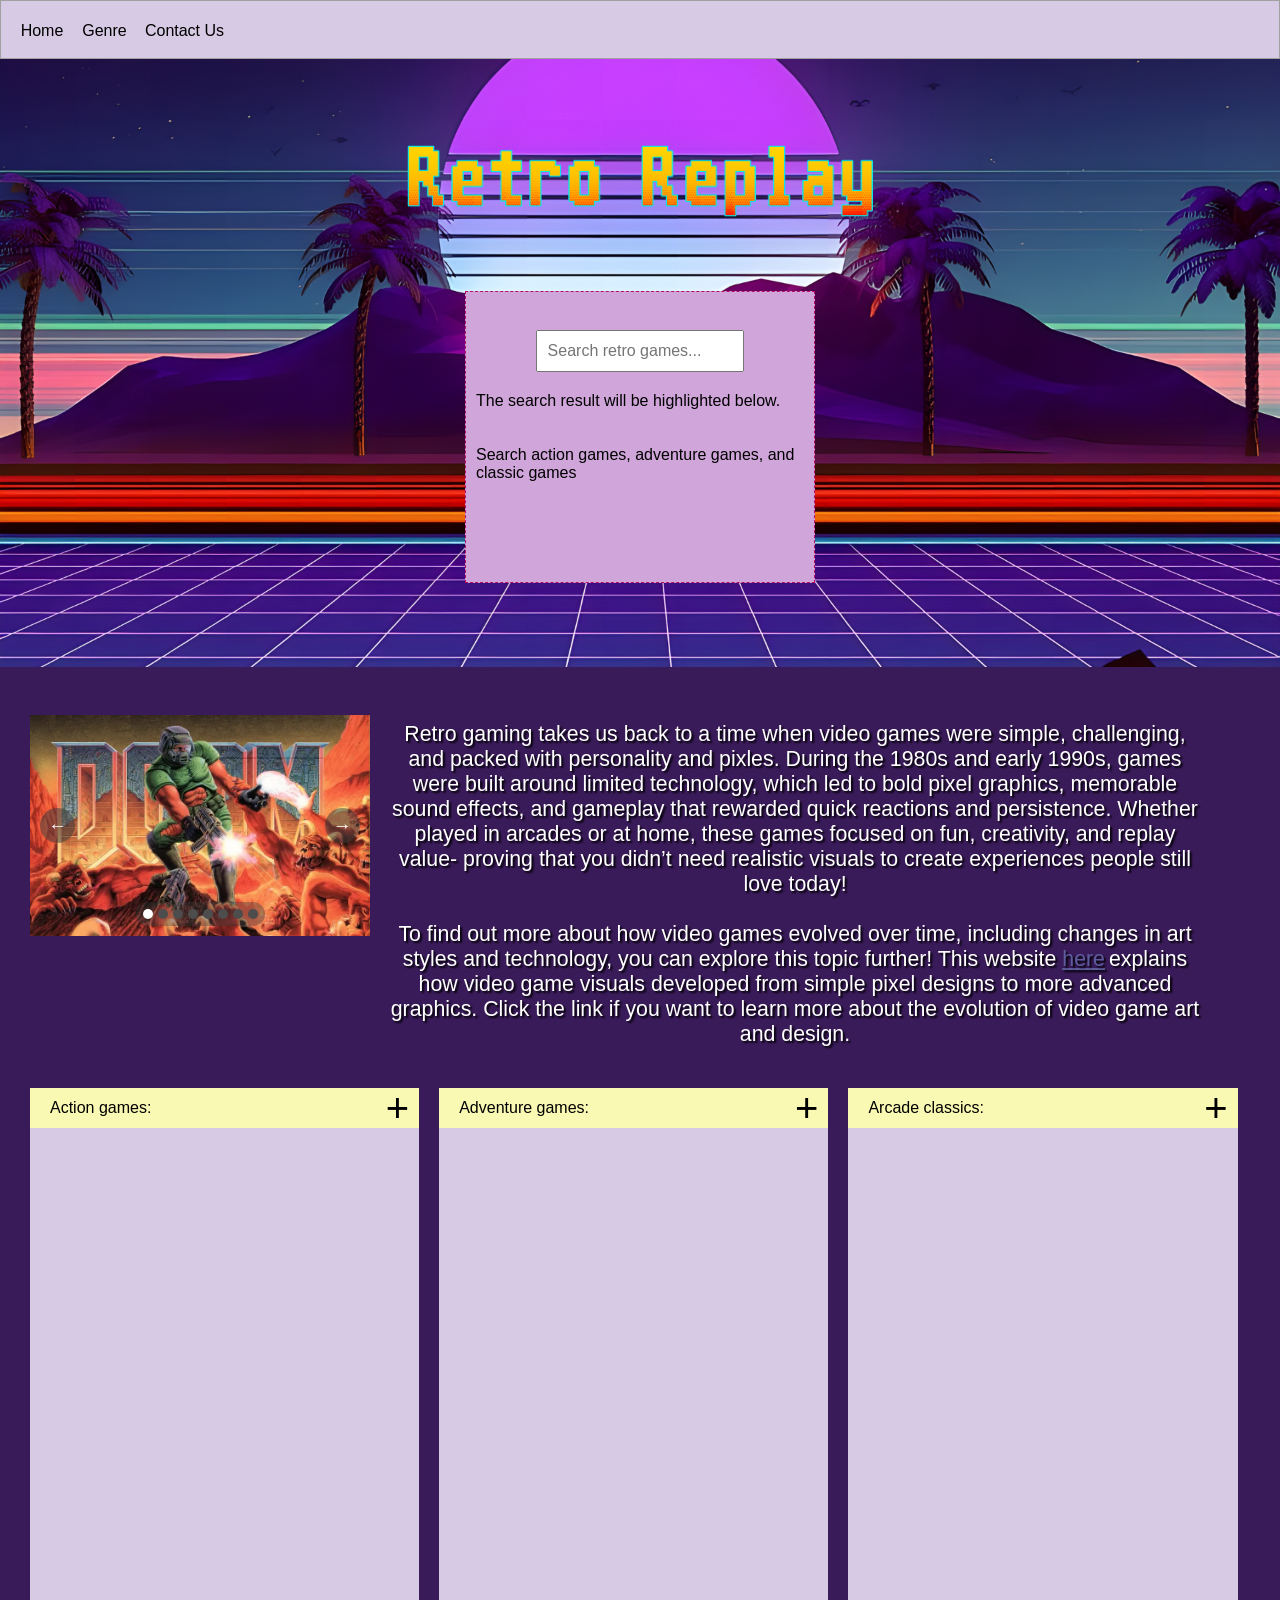
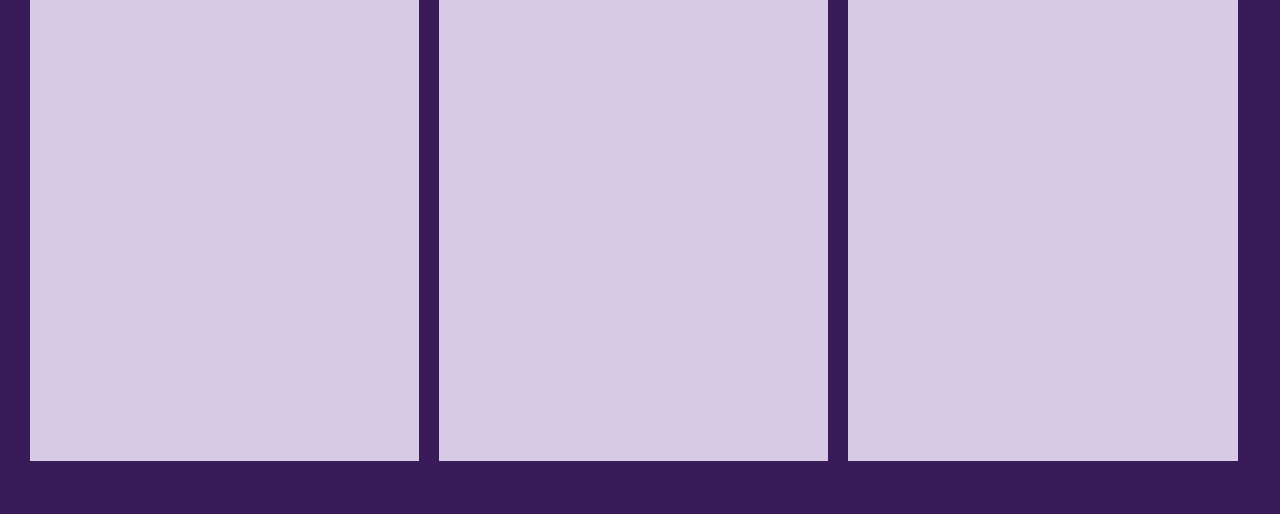
==== commit a8eded29: "Make accordion boxes the same height" ====
--- a/genre_page.html
+++ b/genre_page.html
@@ -181,7 +181,7 @@
   <span class="textstyle9"> explains how video game visuals developed from simple pixel designs to more advanced graphics. Click the link if you want to learn more about the evolution of video game art and design.</span>
 </div>
 </div></div></div>
-<div style="clear:both"></div></div></div><div id="container_367bebf6"><div id="container_367bebf6_padding" ><div class="textstyle4"><div id="container_6a0088e0"><div id="container_6a0088e0_padding" ><div class="textstyle4"><div class="wsp_accordion" id="elem_2a64b3ae"  style="vertical-align: top; position:relative; display: inline-block; margin:1px 0px 1px 0px;width:100%; height:973px; background-color:#D7CAE4; background-color:#D7CAE4;  height: auto;" >
+<div style="clear:both"></div></div></div><div id="container_367bebf6"><div id="container_367bebf6_padding" ><div class="textstyle4"><div id="container_6a0088e0"><div id="container_6a0088e0_padding" ><div class="textstyle4"><div class="wsp_accordion" id="elem_2a64b3ae"  style="vertical-align: top; position:relative; display: inline-block; margin:1px 0px 1px 0px;width:100%; min-height:973px; background-color:#D7CAE4;" >
 <button class="wsp_accordionButton" id="elem_2a64b3ae_button" >
 Action games:
 <span class="wsp_accordionButtonIndicator" style="position: absolute; right: 10px; top: 50%; transform: translateY(-50%); font-size:30pt" ></span>
@@ -212,7 +212,7 @@
 var elm = document.getElementById("elem_2a64b3ae_button");
 elm.addEventListener("click", elem_2a64b3ae_button_open);</script>
 </div>
-<div style="clear:both"></div></div></div><div id="container_e35a6f1"><div id="container_e35a6f1_padding" ><div class="textstyle4"><div class="wsp_accordion" id="elem_2f04d44a"  style="vertical-align: top; position:relative; display: inline-block; margin:1px 0px 1px 0px;width:100%; height:971px; background-color:#D7CAE4; background-color:#D7CAE4;  height: auto;" >
+<div style="clear:both"></div></div></div><div id="container_e35a6f1"><div id="container_e35a6f1_padding" ><div class="textstyle4"><div class="wsp_accordion" id="elem_2f04d44a"  style="vertical-align: top; position:relative; display: inline-block; margin:1px 0px 1px 0px;width:100%; min-height:973px; background-color:#D7CAE4;" >
 <button class="wsp_accordionButton" id="elem_2f04d44a_button" >
 Adventure games:
 <span class="wsp_accordionButtonIndicator" style="position: absolute; right: 10px; top: 50%; transform: translateY(-50%); font-size:30pt" ></span>
@@ -243,7 +243,7 @@
 var elm = document.getElementById("elem_2f04d44a_button");
 elm.addEventListener("click", elem_2f04d44a_button_open);</script>
 </div>
-<div style="clear:both"></div></div></div><div id="container_6532fa0e"><div id="container_6532fa0e_padding" ><div class="textstyle4"><div class="wsp_accordion" id="elem_4710ac38"  style="vertical-align: top; position:relative; display: inline-block; margin:1px 0px 1px 0px;width:100%; height:970px; background-color:#D7CAE4; background-color:#D7CAE4;  height: auto;" >
+<div style="clear:both"></div></div></div><div id="container_6532fa0e"><div id="container_6532fa0e_padding" ><div class="textstyle4"><div class="wsp_accordion" id="elem_4710ac38"  style="vertical-align: top; position:relative; display: inline-block; margin:1px 0px 1px 0px;width:100%; min-height:973px; background-color:#D7CAE4;" >
 <button class="wsp_accordionButton" id="elem_4710ac38_button" >
 Arcade classics:
 <span class="wsp_accordionButtonIndicator" style="position: absolute; right: 10px; top: 50%; transform: translateY(-50%); font-size:30pt" ></span>
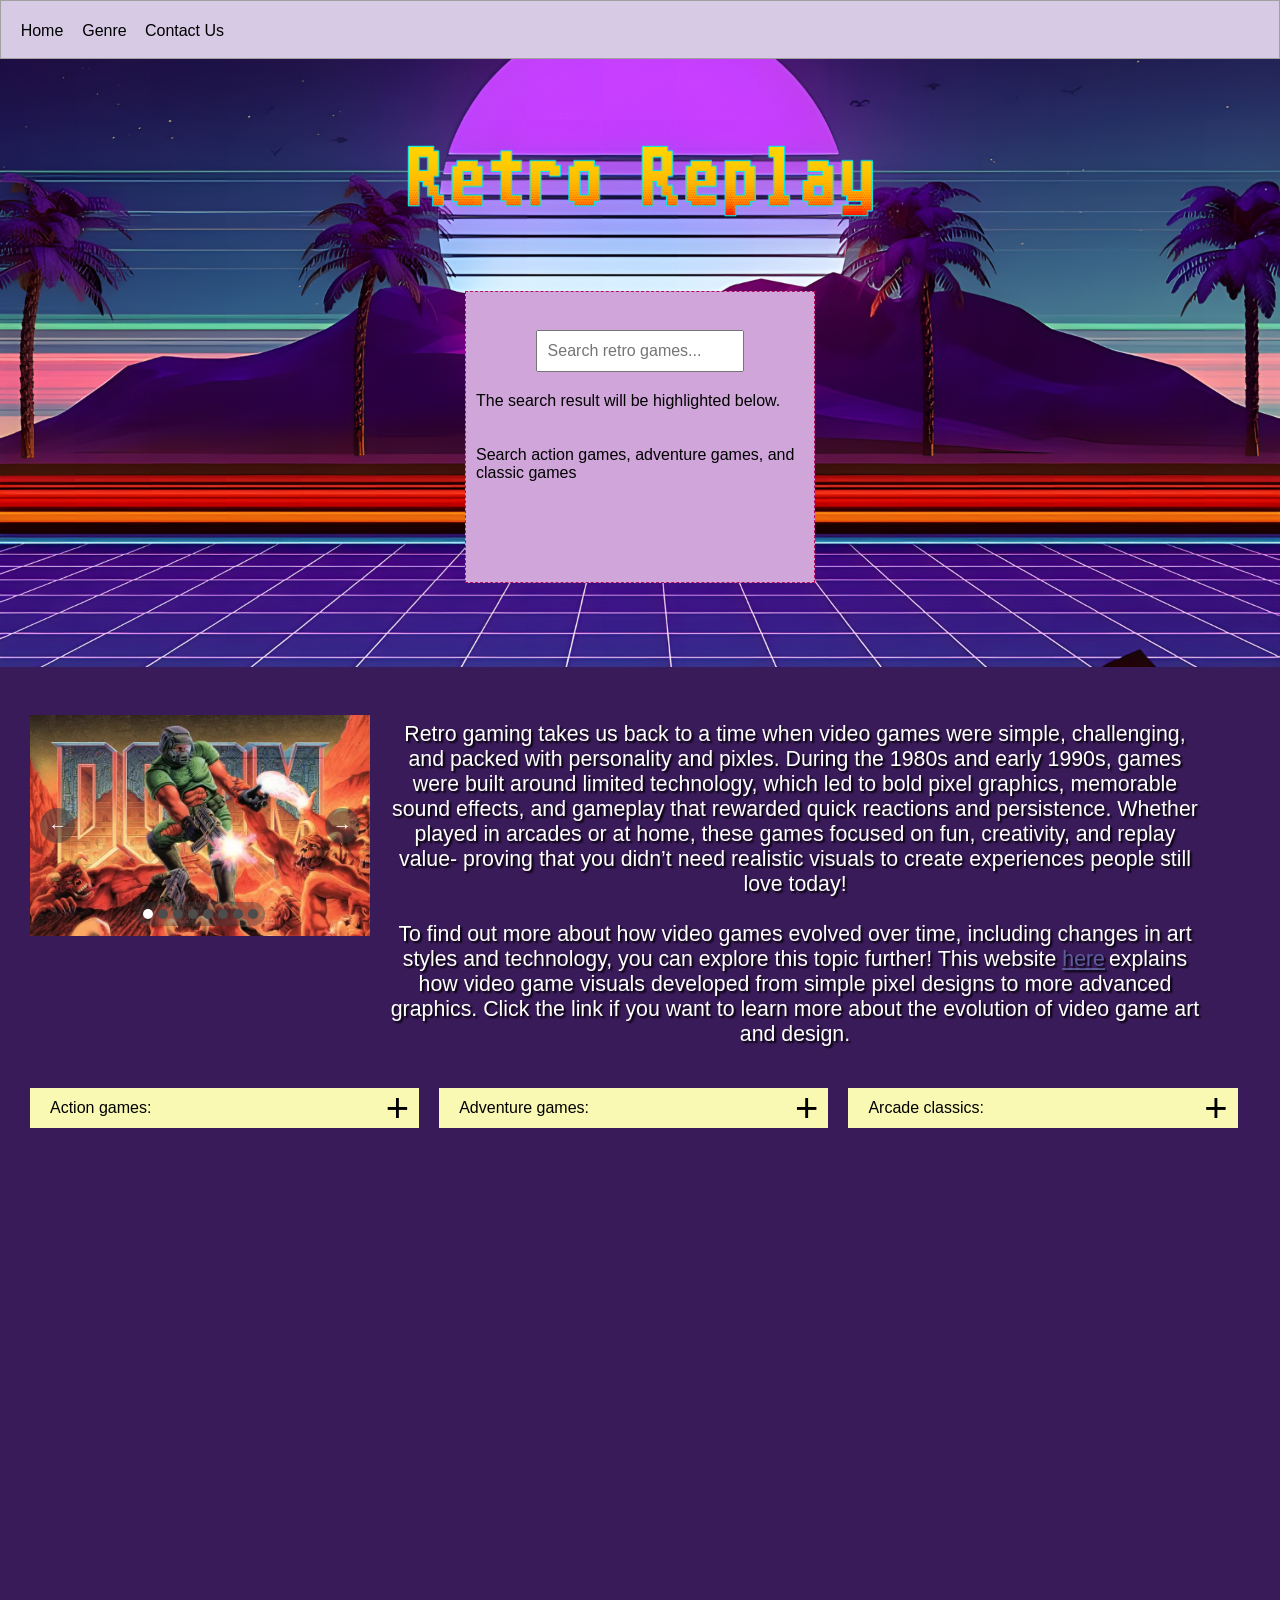
==== commit f81b83a9: "Undo accordion size changes" ====
--- a/genre_page.html
+++ b/genre_page.html
@@ -181,7 +181,7 @@
   <span class="textstyle9"> explains how video game visuals developed from simple pixel designs to more advanced graphics. Click the link if you want to learn more about the evolution of video game art and design.</span>
 </div>
 </div></div></div>
-<div style="clear:both"></div></div></div><div id="container_367bebf6"><div id="container_367bebf6_padding" ><div class="textstyle4"><div id="container_6a0088e0"><div id="container_6a0088e0_padding" ><div class="textstyle4"><div class="wsp_accordion" id="elem_2a64b3ae"  style="vertical-align: top; position:relative; display: inline-block; margin:1px 0px 1px 0px;width:100%; min-height:973px; background-color:#D7CAE4;" >
+<div style="clear:both"></div></div></div><div id="container_367bebf6"><div id="container_367bebf6_padding" ><div class="textstyle4"><div id="container_6a0088e0"><div id="container_6a0088e0_padding" ><div class="textstyle4"><div class="wsp_accordion" id="elem_2a64b3ae"  style="vertical-align: top; position:relative; display: inline-block; margin:1px 0px 1px 0px;width:100%; height:973px; background-color:#D7CAE4; background-color:#D7CAE4;  height: auto;" >
 <button class="wsp_accordionButton" id="elem_2a64b3ae_button" >
 Action games:
 <span class="wsp_accordionButtonIndicator" style="position: absolute; right: 10px; top: 50%; transform: translateY(-50%); font-size:30pt" ></span>
@@ -212,7 +212,7 @@
 var elm = document.getElementById("elem_2a64b3ae_button");
 elm.addEventListener("click", elem_2a64b3ae_button_open);</script>
 </div>
-<div style="clear:both"></div></div></div><div id="container_e35a6f1"><div id="container_e35a6f1_padding" ><div class="textstyle4"><div class="wsp_accordion" id="elem_2f04d44a"  style="vertical-align: top; position:relative; display: inline-block; margin:1px 0px 1px 0px;width:100%; min-height:973px; background-color:#D7CAE4;" >
+<div style="clear:both"></div></div></div><div id="container_e35a6f1"><div id="container_e35a6f1_padding" ><div class="textstyle4"><div class="wsp_accordion" id="elem_2f04d44a"  style="vertical-align: top; position:relative; display: inline-block; margin:1px 0px 1px 0px;width:100%; height:971px; background-color:#D7CAE4; background-color:#D7CAE4;  height: auto;" >
 <button class="wsp_accordionButton" id="elem_2f04d44a_button" >
 Adventure games:
 <span class="wsp_accordionButtonIndicator" style="position: absolute; right: 10px; top: 50%; transform: translateY(-50%); font-size:30pt" ></span>
@@ -243,7 +243,7 @@
 var elm = document.getElementById("elem_2f04d44a_button");
 elm.addEventListener("click", elem_2f04d44a_button_open);</script>
 </div>
-<div style="clear:both"></div></div></div><div id="container_6532fa0e"><div id="container_6532fa0e_padding" ><div class="textstyle4"><div class="wsp_accordion" id="elem_4710ac38"  style="vertical-align: top; position:relative; display: inline-block; margin:1px 0px 1px 0px;width:100%; min-height:973px; background-color:#D7CAE4;" >
+<div style="clear:both"></div></div></div><div id="container_6532fa0e"><div id="container_6532fa0e_padding" ><div class="textstyle4"><div class="wsp_accordion" id="elem_4710ac38"  style="vertical-align: top; position:relative; display: inline-block; margin:1px 0px 1px 0px;width:100%; height:970px; background-color:#D7CAE4; background-color:#D7CAE4;  height: auto;" >
 <button class="wsp_accordionButton" id="elem_4710ac38_button" >
 Arcade classics:
 <span class="wsp_accordionButtonIndicator" style="position: absolute; right: 10px; top: 50%; transform: translateY(-50%); font-size:30pt" ></span>
